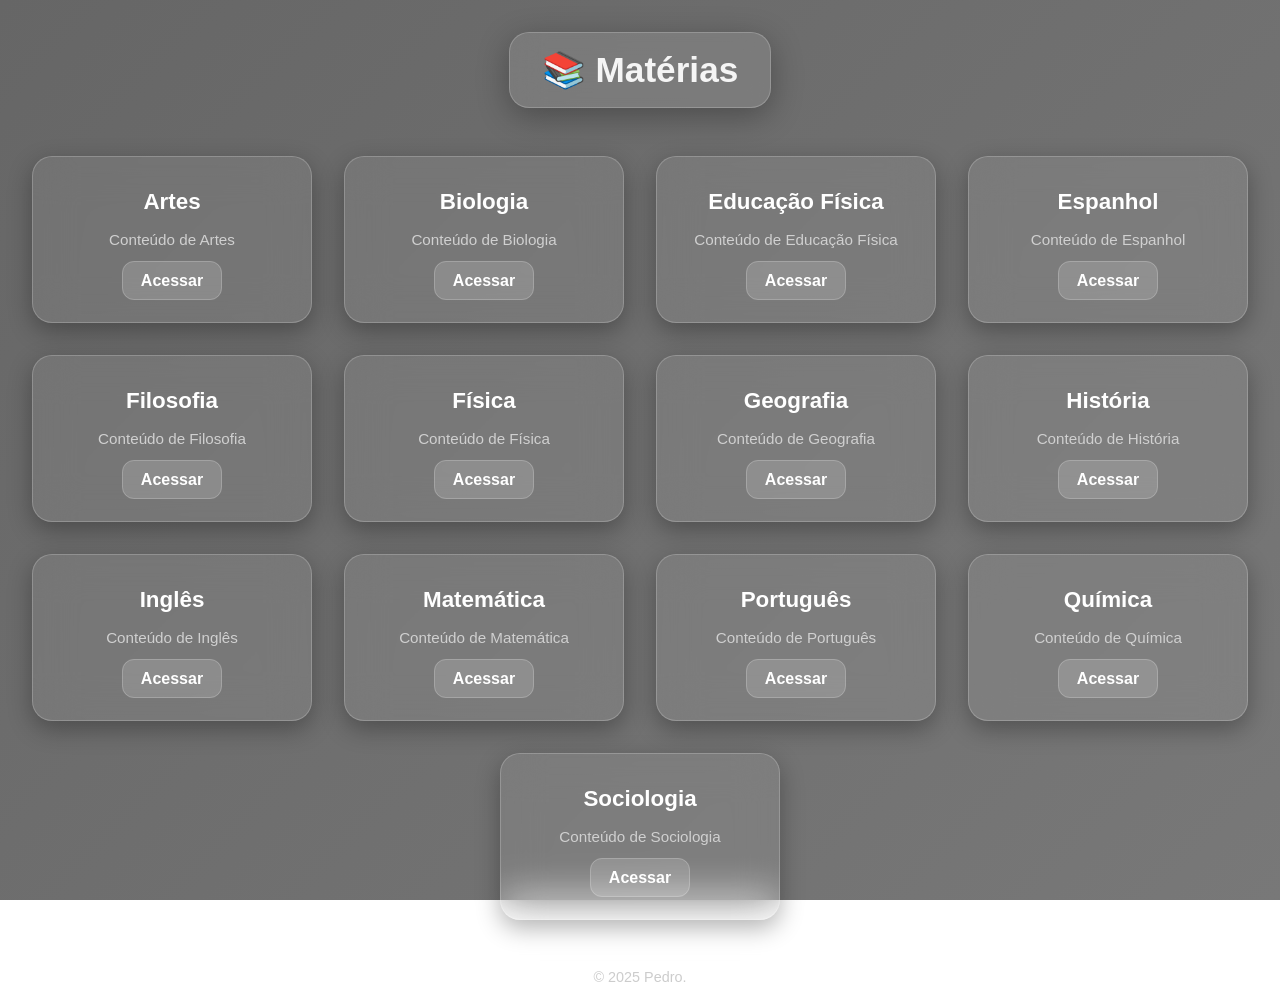
==== materias/index.html @ a59b9412 "fixes" ====
<!DOCTYPE html>
<html lang="pt-BR">
<head>
  <meta charset="UTF-8" />
  <meta name="viewport" content="width=device-width, initial-scale=1.0" />
  <title>Pedro | Matérias</title>
  <style>
    * {
      margin: 0;
      padding: 0;
      box-sizing: border-box;
      font-family: 'Segoe UI', Tahoma, sans-serif;
    }

    html, body {
      height: 100%;
      display: flex;
      flex-direction: column;
    }

    body {
      background: linear-gradient(135deg, rgba(0, 0, 0, 0.6), rgba(30, 30, 30, 0.6)), url('https://media.discordapp.net/attachments/1378354406474387478/1378786449675255818/3_Sem_Titulo_20250601142309.png?ex=683dde72&is=683c8cf2&hm=a1376ebad98bd39547edd61566a8534fbfac4d1c99e839d09090a3c6c1ec6107&=&format=webp&quality=lossless&width=1522&height=856');
      background-repeat: no-repeat;
      background-size: cover;
      background-attachment: fixed;
      background-position: center center;
      background-blend-mode: overlay;
    }

    @keyframes gradientShift {
      0% { background-position: center top; }
      50% { background-position: center bottom; }
      100% { background-position: center top; }
    }

    .glass-header {
      margin: 2rem auto 1rem;
      padding: 1rem 2rem;
      background: rgba(255, 255, 255, 0.1);
      border-radius: 20px;
      backdrop-filter: blur(16px);
      border: 1px solid rgba(255, 255, 255, 0.2);
      box-shadow: 0 8px 32px rgba(0, 0, 0, 0.3);
      text-align: center;
      max-width: 400px;
      animation: fadeInDown 1s ease forwards;
    }

    .glass-header h1 {
      font-size: 2.2rem;
      font-weight: 600;
      color: #f5f5f5;
    }

    .card-container {
      display: flex;
      justify-content: center;
      align-items: center;
      gap: 2rem;
      flex-wrap: wrap;
      padding: 2rem;
      flex-grow: 1;
    }

    .glass-card {
      background: rgba(255, 255, 255, 0.08);
      border-radius: 20px;
      padding: 2rem;
      width: 280px;
      backdrop-filter: blur(20px);
      border: 1px solid rgba(255, 255, 255, 0.2);
      box-shadow: 0 8px 24px rgba(0, 0, 0, 0.3);
      text-align: center;
      color: #e0e0e0;
      opacity: 0;
      transform: translateY(40px);
      animation: fadeInUp 0.8s ease forwards;
    }

    .glass-card:hover {
      transform: scale(1.04);
      transition: transform 0.3s ease;
    }

    .glass-card h2 {
      margin-bottom: 1rem;
      font-size: 1.4rem;
      color: #ffffff;
    }

    .glass-card p {
      font-size: 0.95rem;
      margin-bottom: 1.5rem;
      color: #d0d0d0;
    }

    .btn {
      padding: 10px 18px;
      background-color: rgba(255, 255, 255, 0.15);
      border: 1px solid rgba(255, 255, 255, 0.2);
      border-radius: 12px;
      color: #fff;
      text-decoration: none;
      font-weight: 600;
      transition: all 0.3s ease;
    }

    .btn:hover {
      background-color: rgba(255, 255, 255, 0.25);
      transform: scale(1.06);
      box-shadow: 0 4px 12px rgba(0, 0, 0, 0.3);
    }

    footer {
      text-align: center;
      padding: 1rem;
      font-size: 0.9rem;
      color: #ccc;
      background-color: rgba(255, 255, 255, 0.1);
      backdrop-filter: blur(10px);
      border-top: 1px solid rgba(255, 255, 255, 0.2);
      animation: fadeInUp 1s ease forwards;
      animation-delay: 1.2s;
    }

    @keyframes fadeInDown {
      from { opacity: 0; transform: translateY(-30px); }
      to { opacity: 1; transform: translateY(0); }
    }

    @keyframes fadeInUp {
      from { opacity: 0; transform: translateY(40px); }
      to { opacity: 1; transform: translateY(0); }
    }

    @media (max-width: 700px) {
      .glass-card {
        width: 90%;
      }
      .glass-header {
        width: 90%;
      }
    }
  </style>
</head>
<body>
  <header class="glass-header">
    <h1>📚 Matérias</h1>
  </header>

  <main class="card-container">
    <!-- Ordem alfabética -->
    <section class="glass-card"><h2>Artes</h2><p>Conteúdo de Artes</p><a href="#" class="btn">Acessar</a></section>
    <section class="glass-card"><h2>Biologia</h2><p>Conteúdo de Biologia</p><a href="#" class="btn">Acessar</a></section>
    <section class="glass-card"><h2>Educação Física</h2><p>Conteúdo de Educação Física</p><a href="#" class="btn">Acessar</a></section>
    <section class="glass-card"><h2>Espanhol</h2><p>Conteúdo de Espanhol</p><a href="#" class="btn">Acessar</a></section>
    <section class="glass-card"><h2>Filosofia</h2><p>Conteúdo de Filosofia</p><a href="#" class="btn">Acessar</a></section>
    <section class="glass-card"><h2>Física</h2><p>Conteúdo de Física</p><a href="#" class="btn">Acessar</a></section>
    <section class="glass-card"><h2>Geografia</h2><p>Conteúdo de Geografia</p><a href="/escola/materias/geografia/" class="btn">Acessar</a></section>
    <section class="glass-card"><h2>História</h2><p>Conteúdo de História</p><a href="#" class="btn">Acessar</a></section>
    <section class="glass-card"><h2>Inglês</h2><p>Conteúdo de Inglês</p><a href="#" class="btn">Acessar</a></section>
    <section class="glass-card"><h2>Matemática</h2><p>Conteúdo de Matemática</p><a href="#" class="btn">Acessar</a></section>
    <section class="glass-card"><h2>Português</h2><p>Conteúdo de Português</p><a href="#" class="btn">Acessar</a></section>
    <section class="glass-card"><h2>Química</h2><p>Conteúdo de Química</p><a href="#" class="btn">Acessar</a></section>
    <section class="glass-card"><h2>Sociologia</h2><p>Conteúdo de Sociologia</p><a href="#" class="btn">Acessar</a></section>
  </main>

  <footer>
    <p>© 2025 Pedro.</p>
  </footer>
</body>
</html>
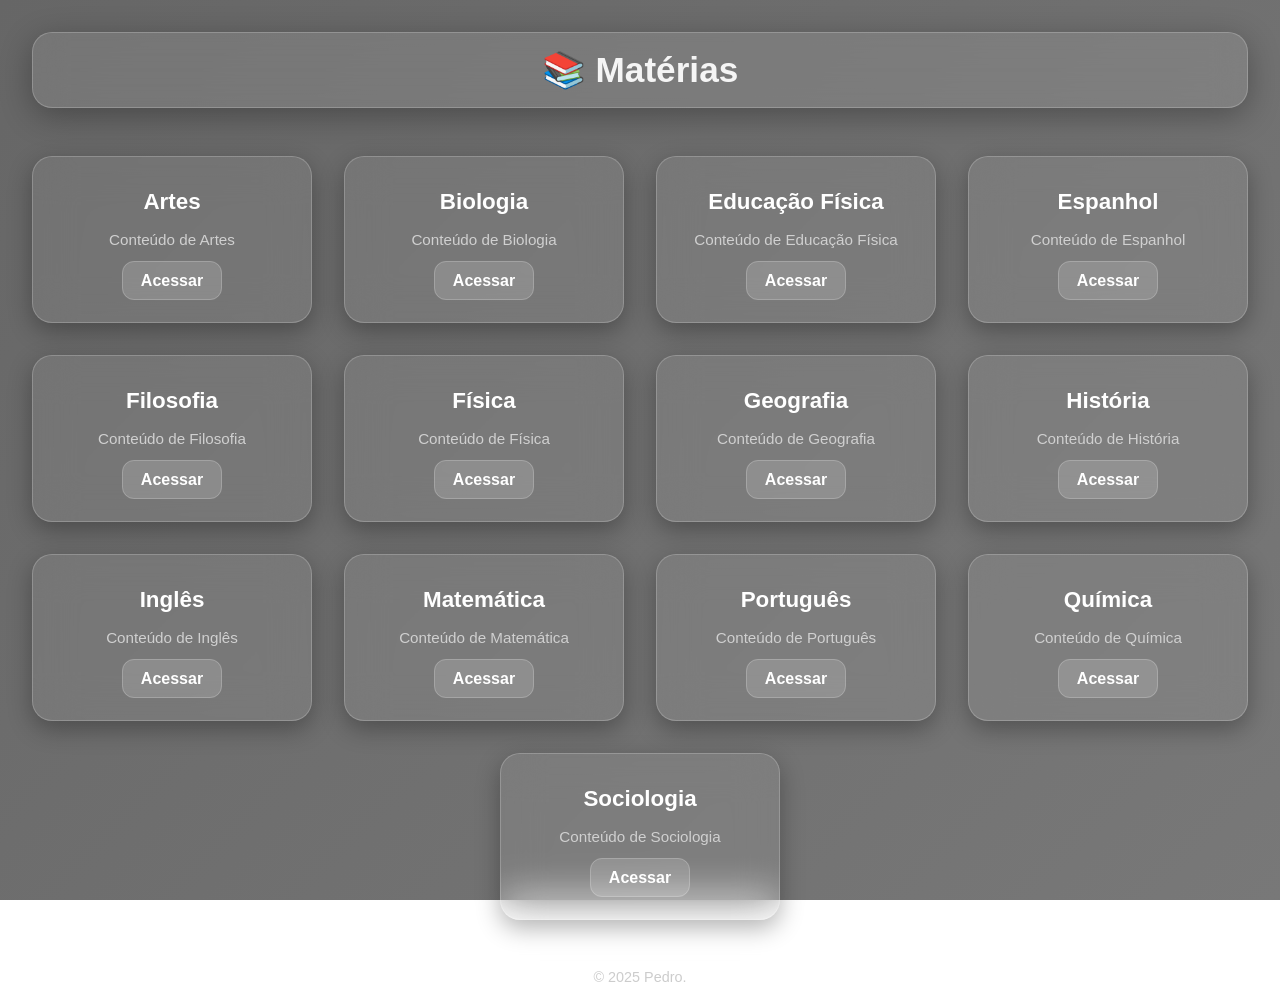
==== commit 5c7d6166: "adjusts" ====
--- a/materias/index.html
+++ b/materias/index.html
@@ -34,7 +34,7 @@
     }
 
     .glass-header {
-      margin: 2rem auto 1rem;
+      margin: 2rem 2rem 1rem 2rem; /* margem nas laterais */
       padding: 1rem 2rem;
       background: rgba(255, 255, 255, 0.1);
       border-radius: 20px;
@@ -42,9 +42,10 @@
       border: 1px solid rgba(255, 255, 255, 0.2);
       box-shadow: 0 8px 32px rgba(0, 0, 0, 0.3);
       text-align: center;
-      max-width: 400px;
+      width: auto;
       animation: fadeInDown 1s ease forwards;
     }
+
 
     .glass-header h1 {
       font-size: 2.2rem;
@@ -119,8 +120,6 @@
       background-color: rgba(255, 255, 255, 0.1);
       backdrop-filter: blur(10px);
       border-top: 1px solid rgba(255, 255, 255, 0.2);
-      animation: fadeInUp 1s ease forwards;
-      animation-delay: 1.2s;
     }
 
     @keyframes fadeInDown {
@@ -150,19 +149,19 @@
 
   <main class="card-container">
     <!-- Ordem alfabética -->
-    <section class="glass-card"><h2>Artes</h2><p>Conteúdo de Artes</p><a href="#" class="btn">Acessar</a></section>
-    <section class="glass-card"><h2>Biologia</h2><p>Conteúdo de Biologia</p><a href="#" class="btn">Acessar</a></section>
-    <section class="glass-card"><h2>Educação Física</h2><p>Conteúdo de Educação Física</p><a href="#" class="btn">Acessar</a></section>
-    <section class="glass-card"><h2>Espanhol</h2><p>Conteúdo de Espanhol</p><a href="#" class="btn">Acessar</a></section>
-    <section class="glass-card"><h2>Filosofia</h2><p>Conteúdo de Filosofia</p><a href="#" class="btn">Acessar</a></section>
-    <section class="glass-card"><h2>Física</h2><p>Conteúdo de Física</p><a href="#" class="btn">Acessar</a></section>
+    <section class="glass-card"><h2>Artes</h2><p>Conteúdo de Artes</p><a href="/escola/materias/artes/" class="btn">Acessar</a></section>
+    <section class="glass-card"><h2>Biologia</h2><p>Conteúdo de Biologia</p><a href="/escola/materias/biologia/" class="btn">Acessar</a></section>
+    <section class="glass-card"><h2>Educação Física</h2><p>Conteúdo de Educação Física</p><a href="/escola/materias/educacao-fisica/" class="btn">Acessar</a></section>
+    <section class="glass-card"><h2>Espanhol</h2><p>Conteúdo de Espanhol</p><a href="/escola/materias/espanhol/" class="btn">Acessar</a></section>
+    <section class="glass-card"><h2>Filosofia</h2><p>Conteúdo de Filosofia</p><a href="/escola/materias/filosofia/" class="btn">Acessar</a></section>
+    <section class="glass-card"><h2>Física</h2><p>Conteúdo de Física</p><a href="/escola/materias/fisica/" class="btn">Acessar</a></section>
     <section class="glass-card"><h2>Geografia</h2><p>Conteúdo de Geografia</p><a href="/escola/materias/geografia/" class="btn">Acessar</a></section>
-    <section class="glass-card"><h2>História</h2><p>Conteúdo de História</p><a href="#" class="btn">Acessar</a></section>
-    <section class="glass-card"><h2>Inglês</h2><p>Conteúdo de Inglês</p><a href="#" class="btn">Acessar</a></section>
-    <section class="glass-card"><h2>Matemática</h2><p>Conteúdo de Matemática</p><a href="#" class="btn">Acessar</a></section>
-    <section class="glass-card"><h2>Português</h2><p>Conteúdo de Português</p><a href="#" class="btn">Acessar</a></section>
-    <section class="glass-card"><h2>Química</h2><p>Conteúdo de Química</p><a href="#" class="btn">Acessar</a></section>
-    <section class="glass-card"><h2>Sociologia</h2><p>Conteúdo de Sociologia</p><a href="#" class="btn">Acessar</a></section>
+    <section class="glass-card"><h2>História</h2><p>Conteúdo de História</p><a href="/escola/materias/historia/" class="btn">Acessar</a></section>
+    <section class="glass-card"><h2>Inglês</h2><p>Conteúdo de Inglês</p><a href="/escola/materias/ingles/" class="btn">Acessar</a></section>
+    <section class="glass-card"><h2>Matemática</h2><p>Conteúdo de Matemática</p><a href="/escola/materias/matematica/" class="btn">Acessar</a></section>
+    <section class="glass-card"><h2>Português</h2><p>Conteúdo de Português</p><a href="/escola/materias/portugues/" class="btn">Acessar</a></section>
+    <section class="glass-card"><h2>Química</h2><p>Conteúdo de Química</p><a href="/escola/materias/quimica/" class="btn">Acessar</a></section>
+    <section class="glass-card"><h2>Sociologia</h2><p>Conteúdo de Sociologia</p><a href="/escola/materias/sociologia/" class="btn">Acessar</a></section>
   </main>
 
   <footer>
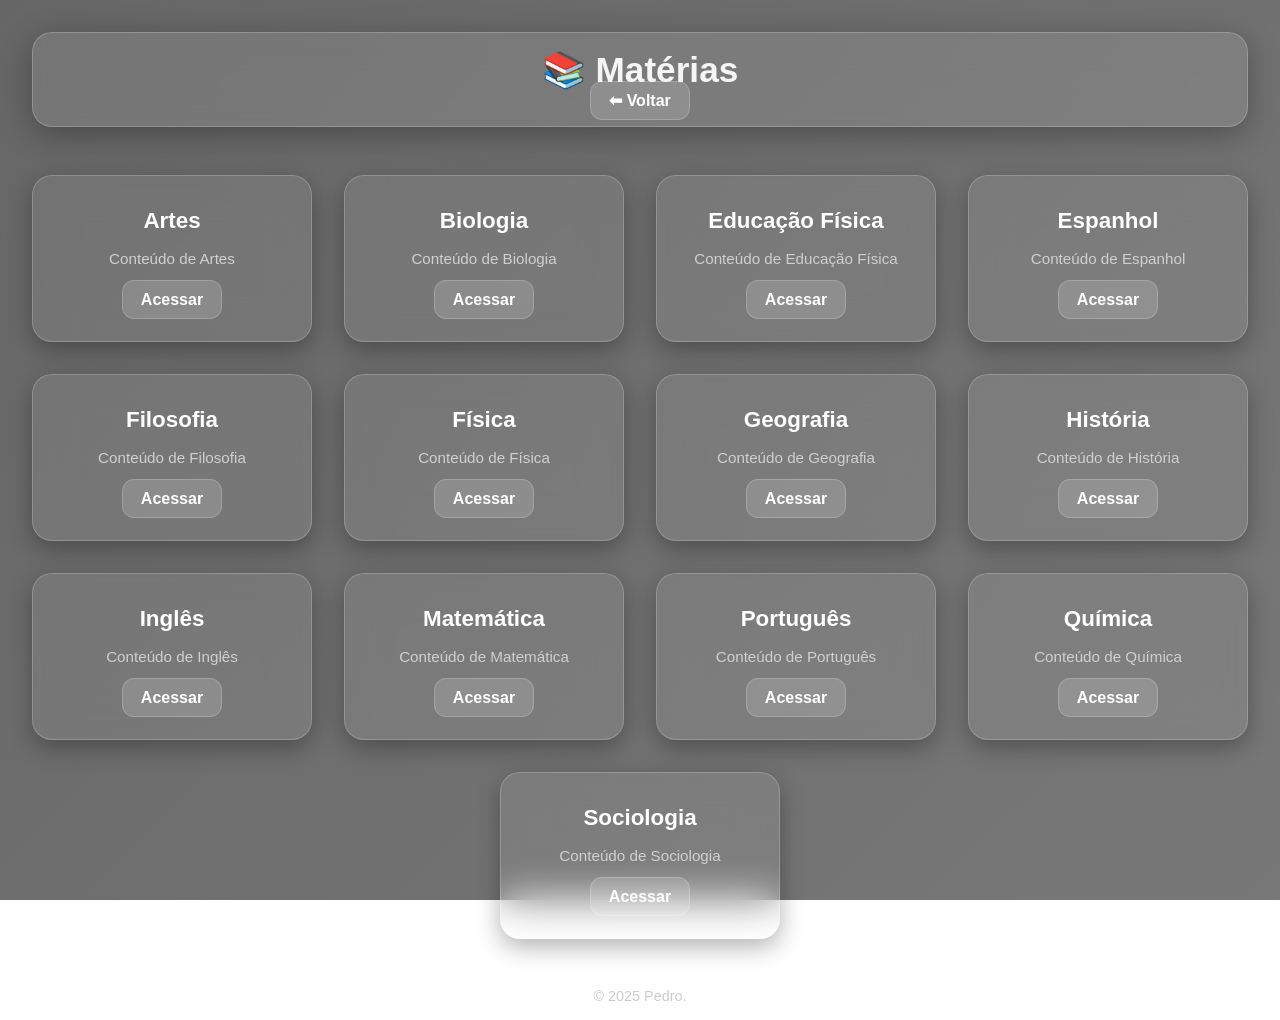
==== commit 661a7510: "test" ====
--- a/materias/index.html
+++ b/materias/index.html
@@ -145,6 +145,7 @@
 <body>
   <header class="glass-header">
     <h1>📚 Matérias</h1>
+    <a href="/escola/" class="btn" style="margin-left: auto;">⬅ Voltar</a>
   </header>
 
   <main class="card-container">
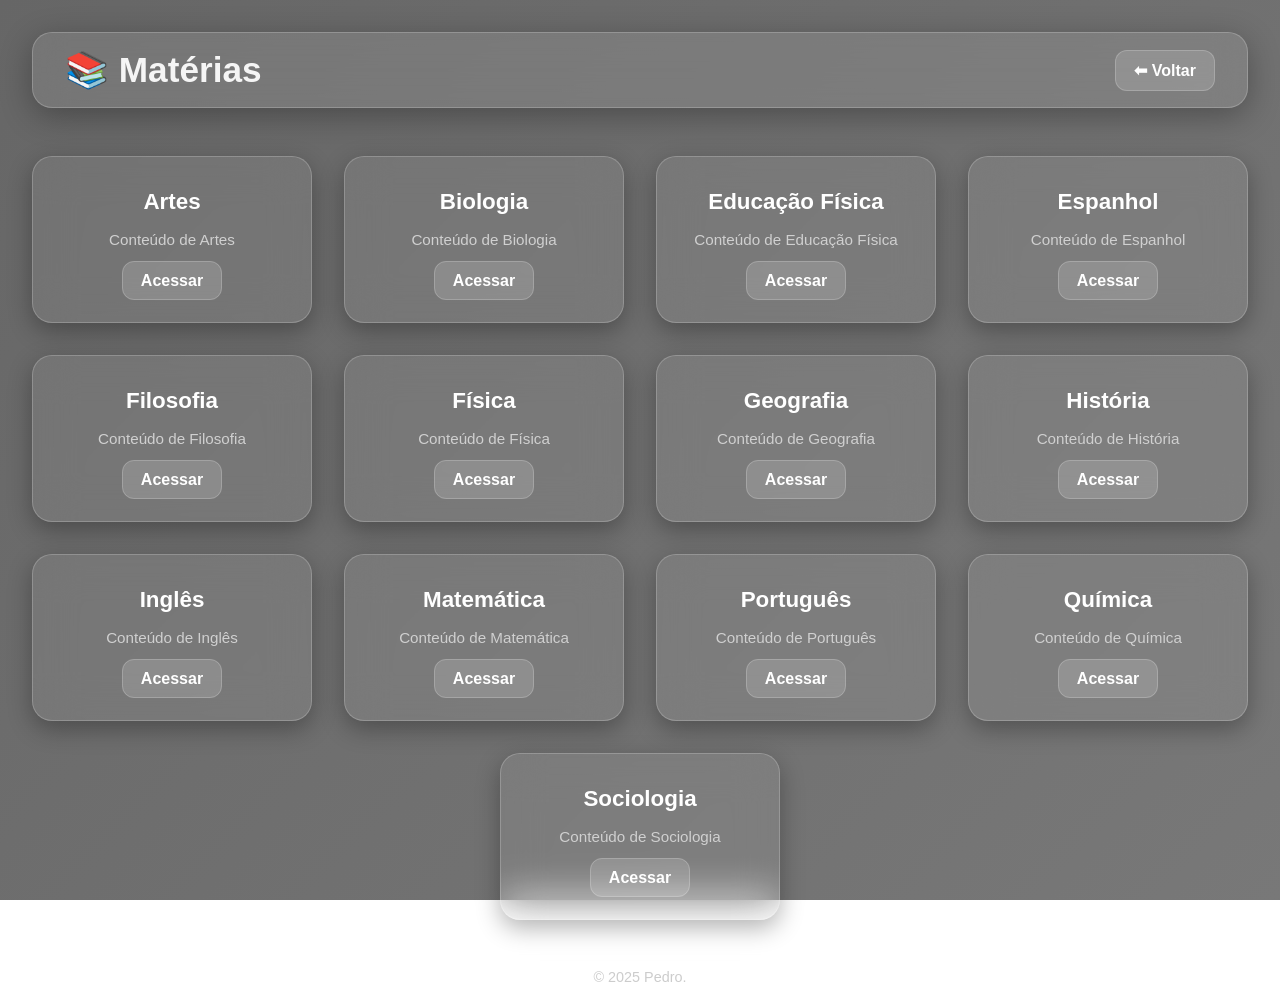
==== commit 5a86d34d: "fixs" ====
--- a/materias/index.html
+++ b/materias/index.html
@@ -143,7 +143,7 @@
   </style>
 </head>
 <body>
-  <header class="glass-header">
+  <header class="glass-header" style="display: flex; justify-content: space-between; align-items: center;">
     <h1>📚 Matérias</h1>
     <a href="/escola/" class="btn" style="margin-left: auto;">⬅ Voltar</a>
   </header>
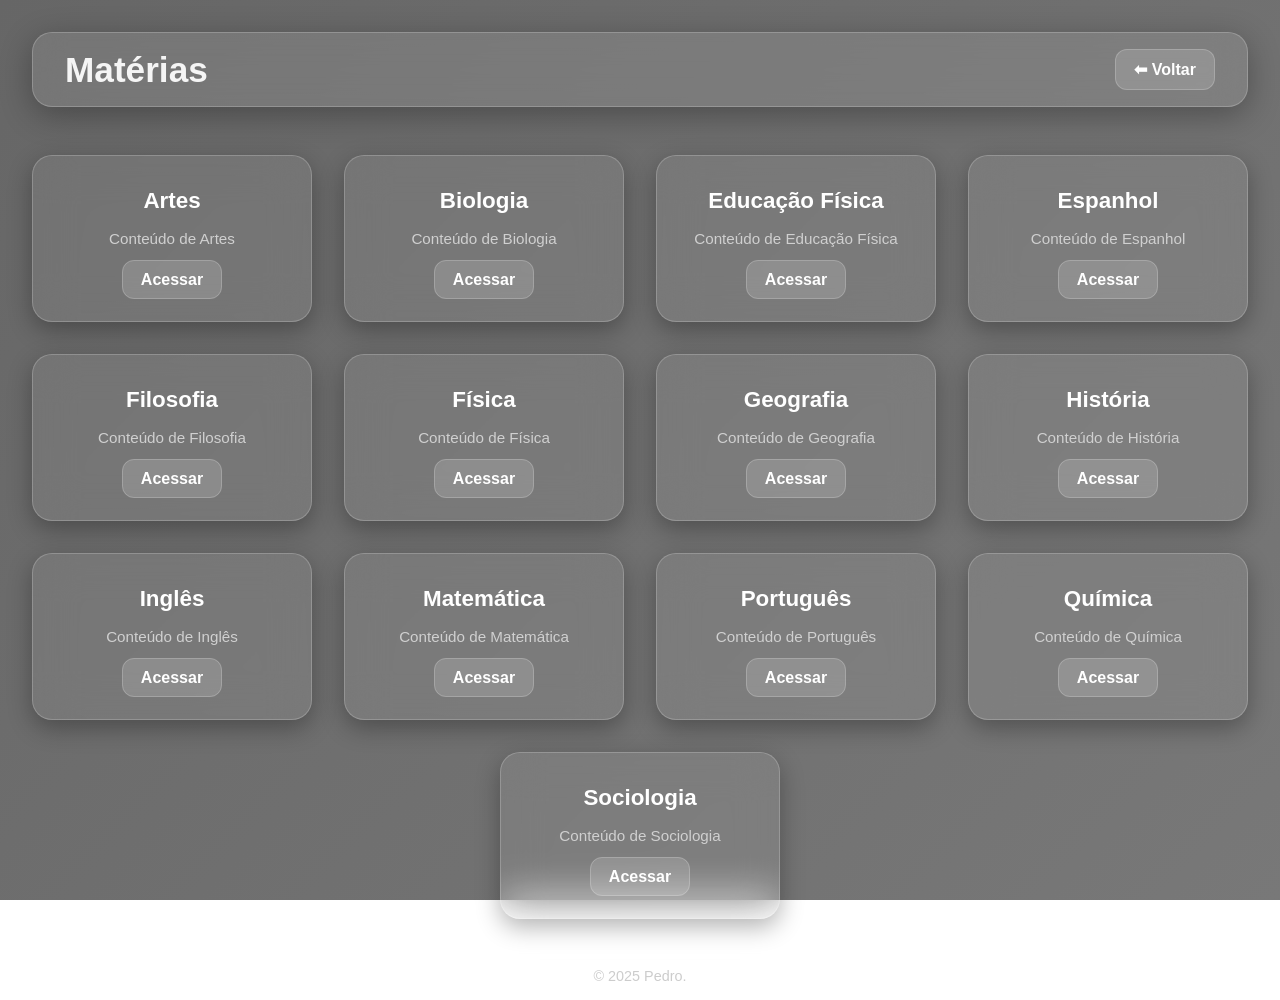
==== commit e14078de: "adjusts" ====
--- a/materias/index.html
+++ b/materias/index.html
@@ -144,7 +144,7 @@
 </head>
 <body>
   <header class="glass-header" style="display: flex; justify-content: space-between; align-items: center;">
-    <h1>📚 Matérias</h1>
+    <h1>Matérias</h1>
     <a href="/escola/" class="btn" style="margin-left: auto;">⬅ Voltar</a>
   </header>
 
